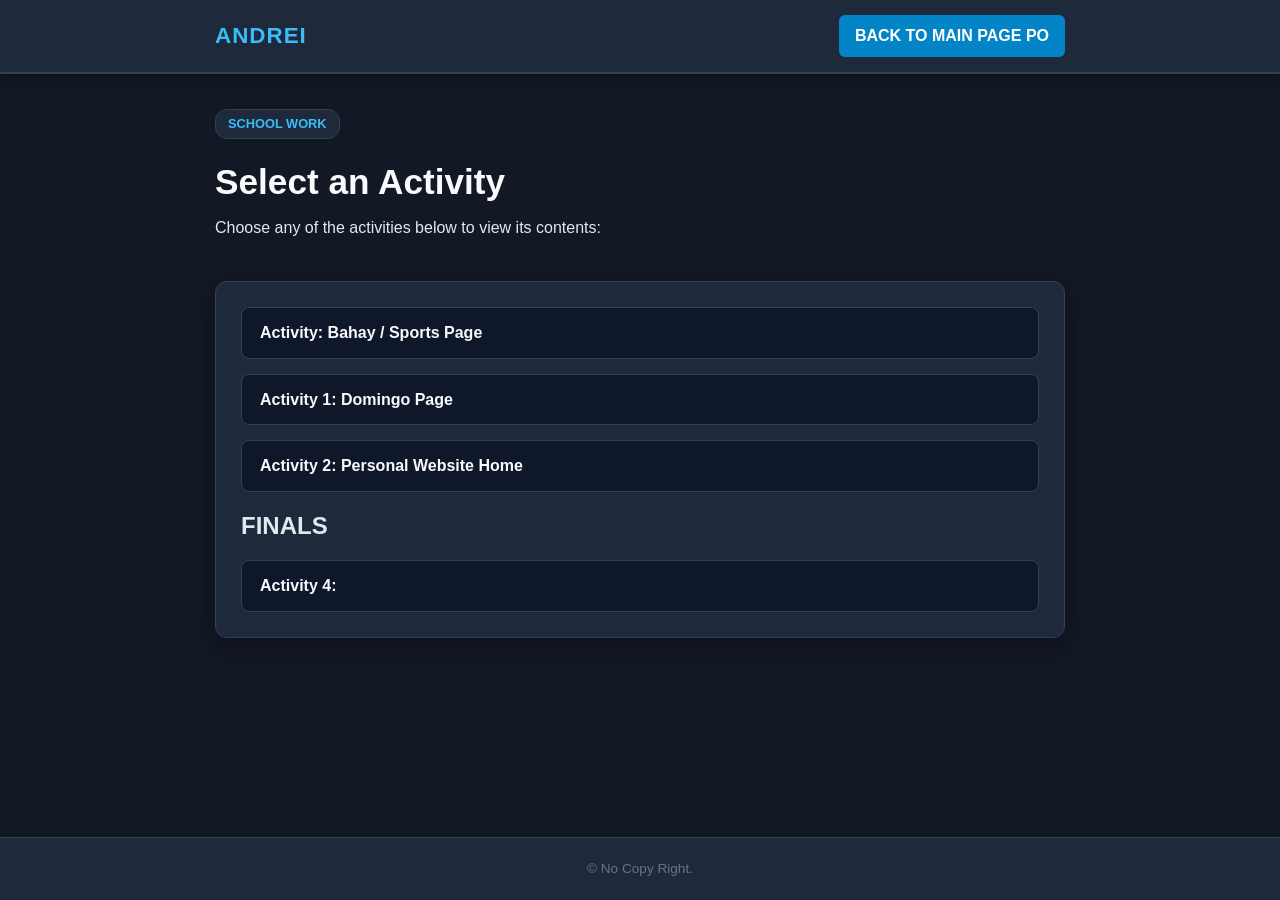
==== PORTFOLIO/DOMINGO BSIT31A/Activities.html @ 3ad213d9 "Modify Activities.html for activity links Updated the activities section and corrected the link for " ====
<!DOCTYPE html>
<html lang="en">
<head>
  <meta charset="UTF-8">
  <meta name="viewport" content="width=device-width, initial-scale=1.0">
  <title>School Activities | Andrei</title>
  <link rel="stylesheet" href="style.css">
</head>
<body>

  <header class="header">
    <div class="container nav-container">
      <a href="INDEX.html" class="logo">ANDREI</a>
      <nav class="nav-links">
        <a href="INDEX.html" class="nav-btn">BACK TO MAIN PAGE PO</a>
      </nav>
    </div>
  </header>

  <main class="container">
    <section class="hero">
      <span class="badge">SCHOOL WORK</span>
      <h1>Select an Activity</h1>
      <p>Choose any of the activities below to view its contents:</p>
    </section>

   
    <section class="section link-section">
      <div style="display: flex; flex-direction: column; gap: 15px;">
        <a href="Bahay.html" class="btn">Activity: Bahay / Sports Page </a>
        <a href="Domingo.html" class="btn">Activity 1: Domingo Page</a>
        <a href="Home.html" class="btn">Activity 2: Personal Website Home </a>

        <h1> FINALS </h1>
        <a href="indexx.html" class="btn">Activity 4:</a>
        
      </div>
    </section>
  </main>

  <footer class="footer">
    <div class="container">
      <p>&copy; No Copy Right.</p>
    </div>
  </footer>

</body>
</html>
---- PORTFOLIO/DOMINGO BSIT31A/style.css ----
* {
  box-sizing: border-box;
  margin: 0;
  padding: 0;
}

body {
  font-family: 'Segoe UI', Tahoma, Geneva, Verdana, sans-serif;
  background-color: #121824; 
  color: #e2e8f0;            
  line-height: 1.6;
  display: flex;
  flex-direction: column;
  min-height: 100vh;
}

.container {
  max-width: 850px;
  width: 90%;
  margin: 0 auto;
}


.header {
  background-color: #1e293b;
  border-bottom: 2px solid #334155;
  padding: 15px 0;
  position: sticky;
  top: 0;
  z-index: 10;
  box-shadow: 0 4px 12px rgba(0, 0, 0, 0.3);
}

.nav-container {
  display: flex;
  justify-content: space-between;
  align-items: center;
}

.logo {
  font-size: 1.4rem;
  font-weight: 800;
  color: #38bdf8; 
  text-decoration: none;
  letter-spacing: 1px;
}

.nav-links {
  display: flex;
  gap: 15px;
}

.nav-btn {
  background-color: #0284c7;
  color: #ffffff;
  padding: 8px 16px;
  border-radius: 6px;
  font-weight: 600;
  text-decoration: none;
  transition: background-color 0.2s ease, transform 0.2s ease;
}

.nav-btn:hover {
  background-color: #0369a1;
  transform: translateY(-2px);
}


main {
  flex: 1;
  padding-bottom: 40px;
}

.hero {
  padding: 35px 0 20px;
}

.badge {
  display: inline-block;
  background-color: #1e293b;
  color: #38bdf8;
  border: 1px solid #334155;
  font-size: 0.8rem;
  font-weight: 700;
  padding: 4px 12px;
  border-radius: 12px;
  margin-bottom: 15px;
}


.profile-image-container {
  margin-bottom: 20px;
}

.toggle-checkbox {
  display: none; 
}

.img-wrapper {
  display: inline-block;
  cursor: pointer;
}

.profile-img {
  max-height: 240px;
  width: auto;
  border-radius: 12px;
  border: 1px solid #334155;
  box-shadow: 0 8px 20px rgba(0, 0, 0, 0.4);
  transition: transform 0.2s ease;
}

.profile-img:hover {
  transform: scale(1.02);
}

/* Display main-img by default, hide alt-img */
.main-img {
  display: block;
}

.alt-img {
  display: none;
}

/* Swap images when checkbox is clicked */
.toggle-checkbox:checked + .img-wrapper .main-img {
  display: none;
}

.toggle-checkbox:checked + .img-wrapper .alt-img {
  display: block;
}


.hero h1 {
  font-size: 2.2rem;
  color: #f8fafc;
  margin-bottom: 5px;
}

.subtitle h2 {
  font-size: 1.1rem;
  color: #38bdf8;
  font-weight: 600;
}


.section {
  margin-top: 20px;
}

.link-section {
  background-color: #1e293b;
  border-radius: 12px;
  padding: 25px;
  border: 1px solid #334155;
  box-shadow: 0 8px 20px rgba(0, 0, 0, 0.3);
}

.link-section h2 {
  font-size: 1.3rem;
  color: #f8fafc;
  margin-bottom: 5px;
}

.link-section p {
  color: #94a3b8;
  margin-bottom: 20px;
}


.btn {
  display: inline-block;
  background-color: #0f172a;
  color: #f8fafc;
  border: 1px solid #334155;
  padding: 12px 18px;
  border-radius: 8px;
  text-decoration: none;
  font-weight: 600;
  transition: all 0.2s ease;
}

.btn:hover {
  background-color: #0284c7;
  color: #ffffff;
  border-color: #0284c7;
  padding-left: 24px; 
}


.footer {
  background-color: #1e293b;
  border-top: 1px solid #334155;
  padding: 20px 0;
  text-align: center;
  font-size: 0.85rem;
  color: #64748b;
}
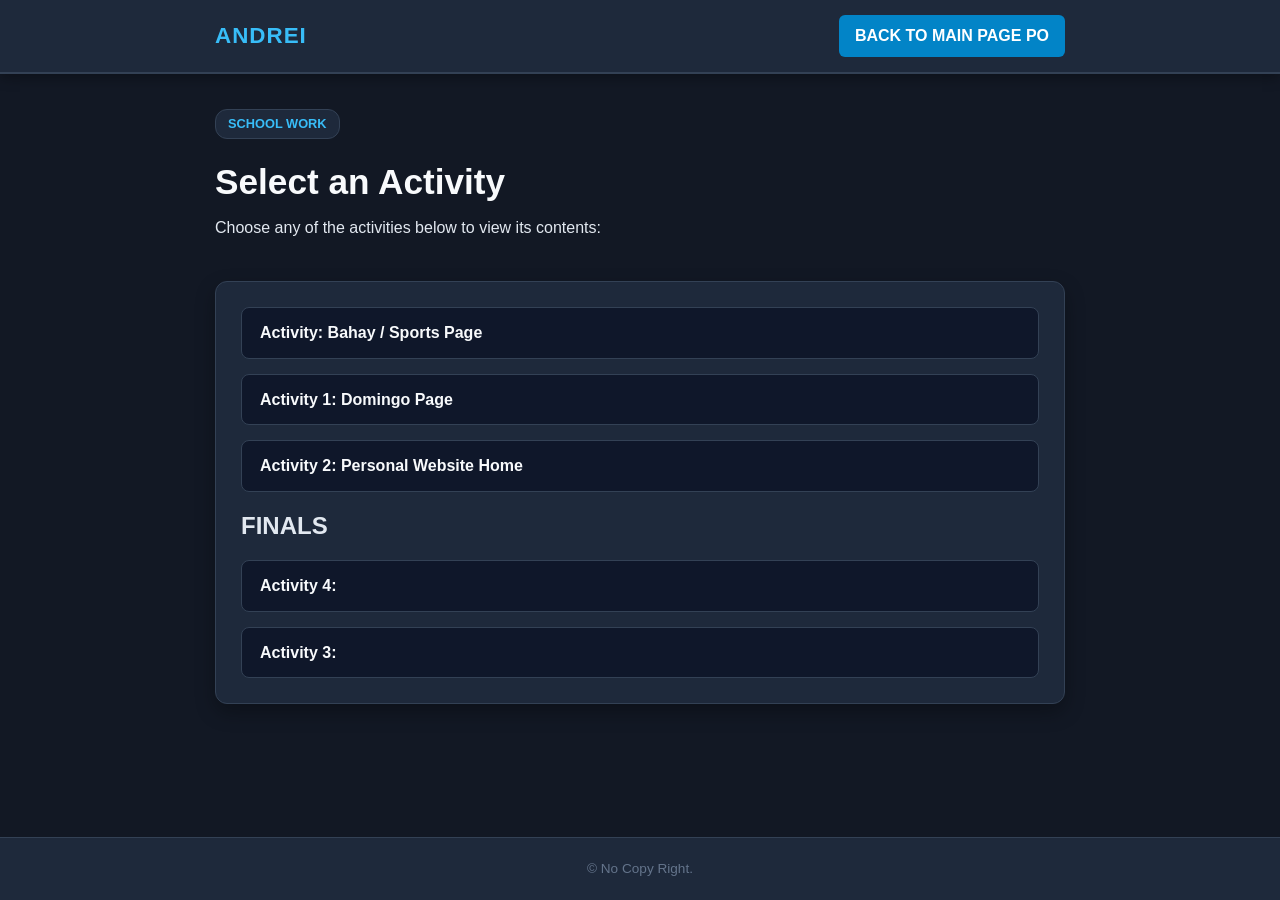
==== commit 7b89c965: "Update Activities.html with new activity link Added a link for Activity 3 and fixed formatting." ====
--- a/PORTFOLIO/DOMINGO BSIT31A/Activities.html
+++ b/PORTFOLIO/DOMINGO BSIT31A/Activities.html
@@ -33,6 +33,7 @@
 
         <h1> FINALS </h1>
         <a href="indexx.html" class="btn">Activity 4:</a>
+        <a href="student.html" class="btn">Activity 3:</a>
         
       </div>
     </section>
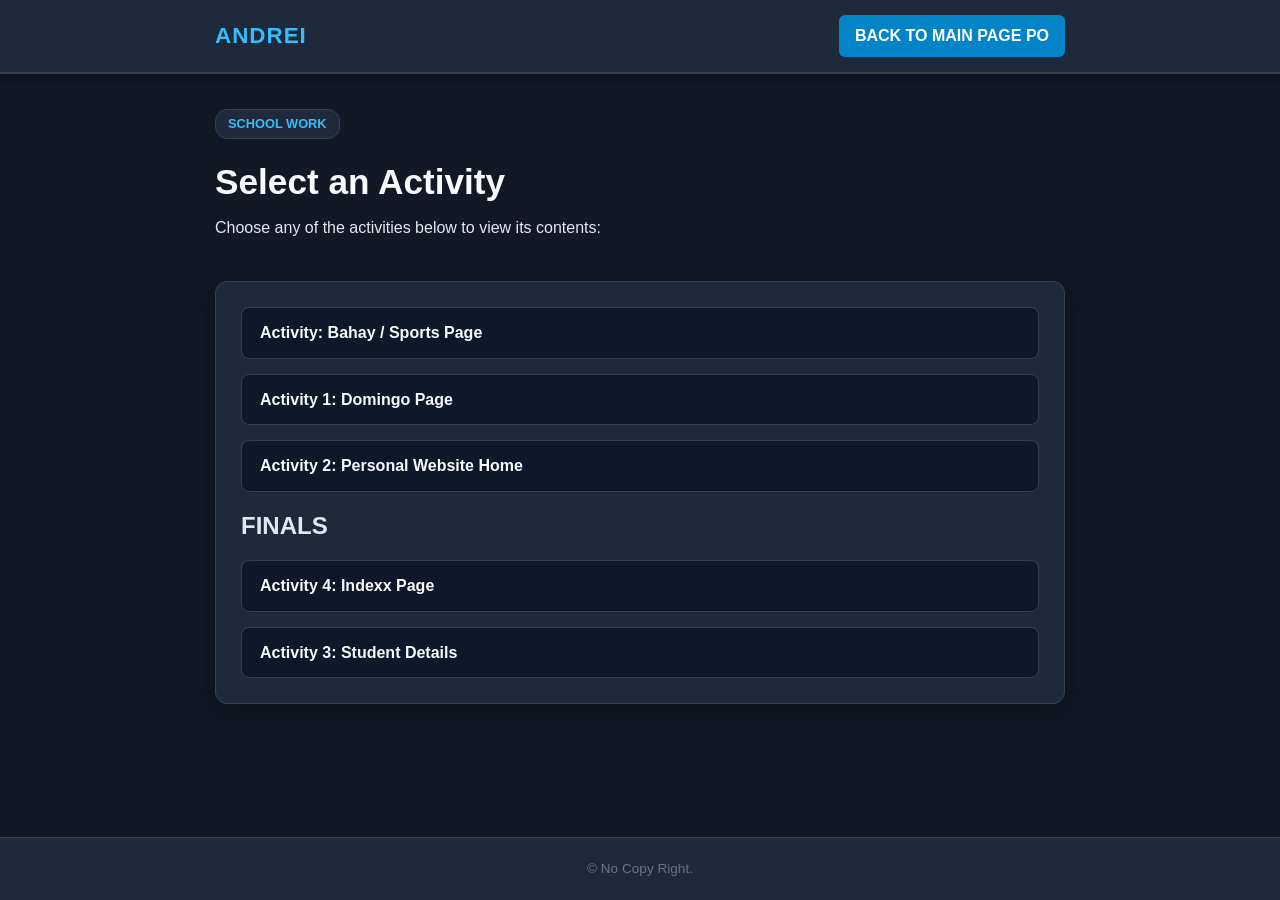
==== commit 622d63b2: "Fix links for activities in Activities.html Updated links for Activity 3 and Activity 4." ====
--- a/PORTFOLIO/DOMINGO BSIT31A/Activities.html
+++ b/PORTFOLIO/DOMINGO BSIT31A/Activities.html
@@ -32,8 +32,8 @@
         <a href="Home.html" class="btn">Activity 2: Personal Website Home </a>
 
         <h1> FINALS </h1>
-        <a href="indexx.html" class="btn">Activity 4:</a>
-        <a href="student.html" class="btn">Activity 3:</a>
+        <a href="indexx.html" class="btn">Activity 4: Indexx Page</a>
+<a href="Student.html" class="btn">Activity 3: Student Details</a>
         
       </div>
     </section>
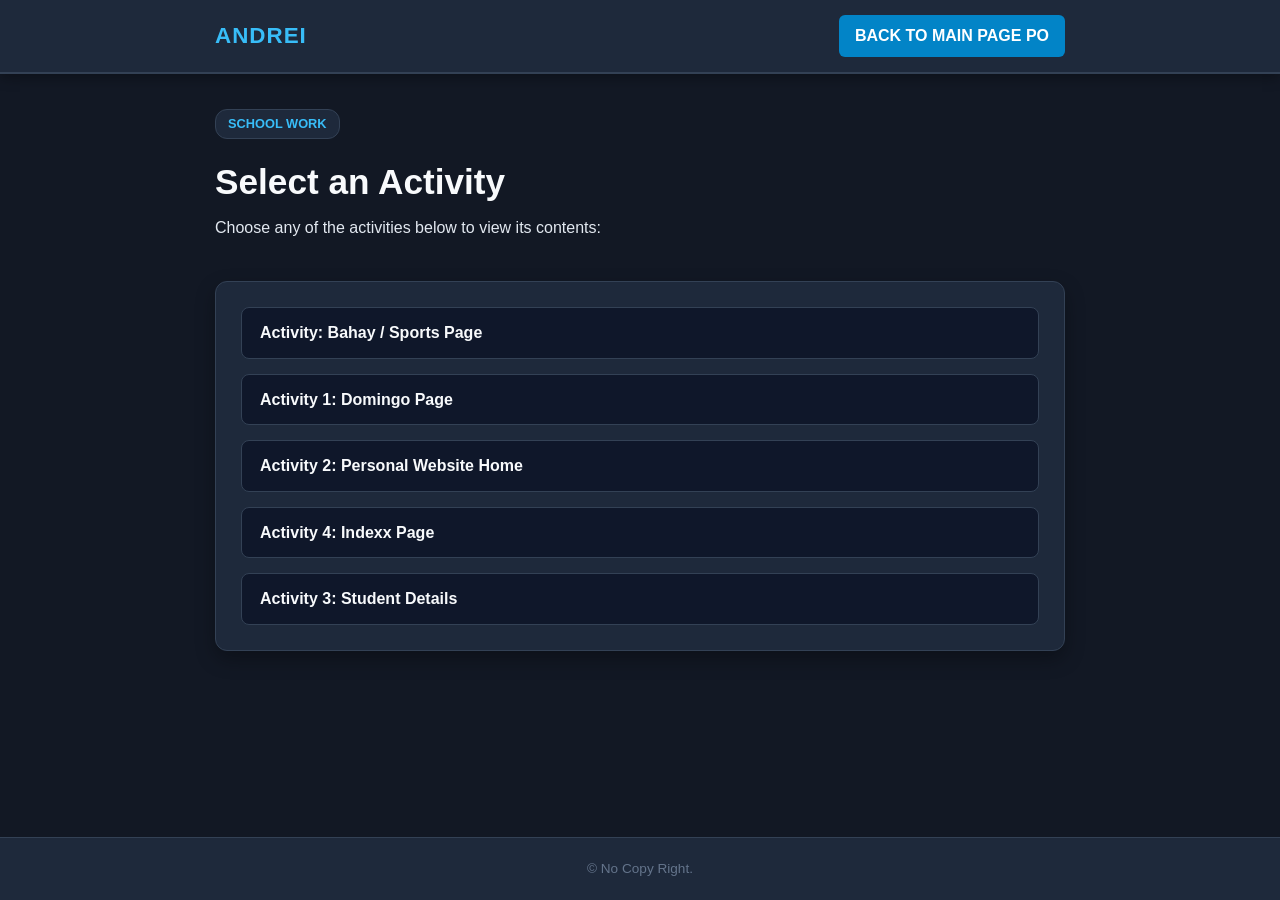
==== commit ade9f7f0: "Activities.html" ====
--- a/PORTFOLIO/DOMINGO BSIT31A/Activities.html
+++ b/PORTFOLIO/DOMINGO BSIT31A/Activities.html
@@ -30,10 +30,8 @@
         <a href="Bahay.html" class="btn">Activity: Bahay / Sports Page </a>
         <a href="Domingo.html" class="btn">Activity 1: Domingo Page</a>
         <a href="Home.html" class="btn">Activity 2: Personal Website Home </a>
-
-        <h1> FINALS </h1>
         <a href="indexx.html" class="btn">Activity 4: Indexx Page</a>
-<a href="Student.html" class="btn">Activity 3: Student Details</a>
+        <a href="Student.html" class="btn">Activity 3: Student Details</a>
         
       </div>
     </section>
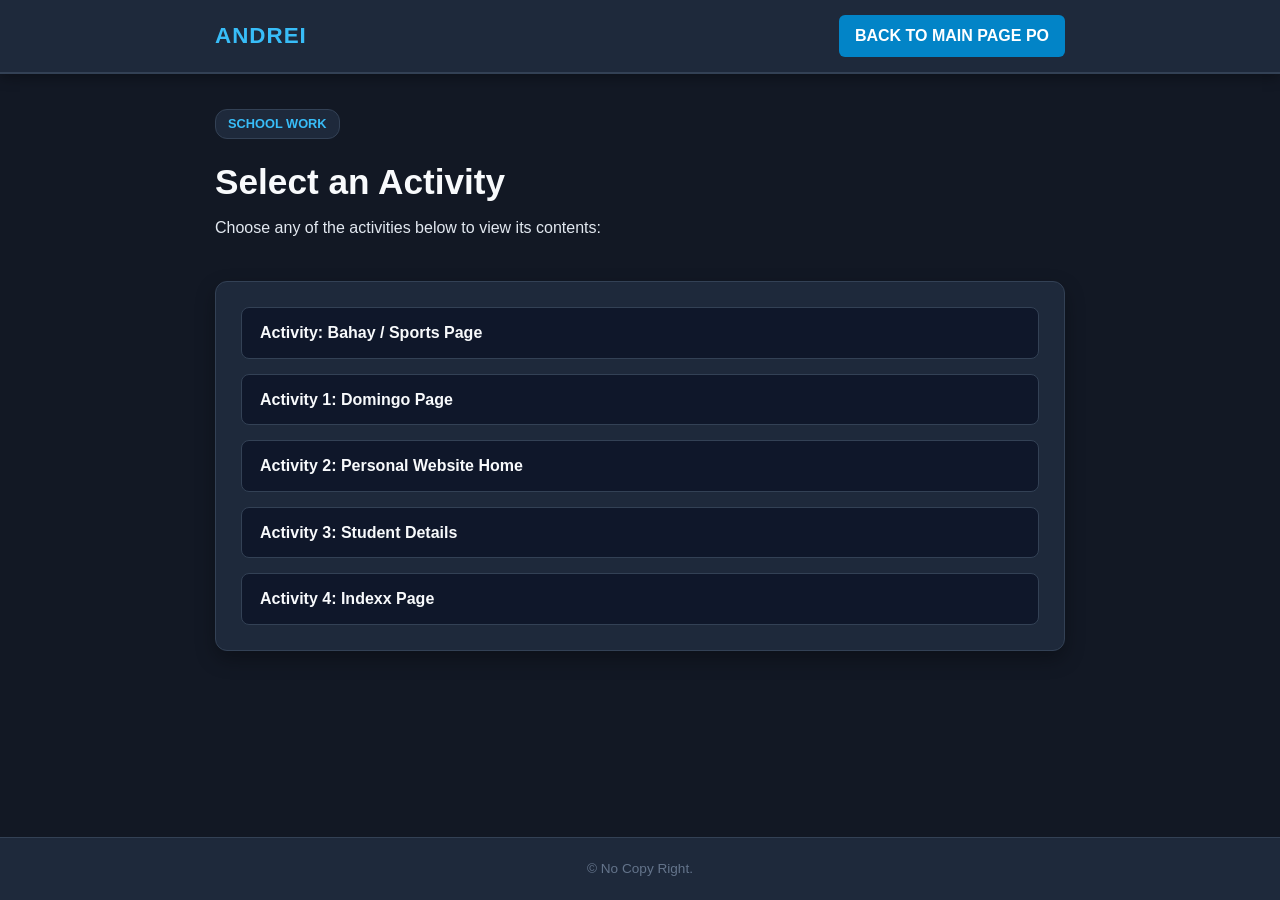
==== commit 9509f546: "Fix HTML formatting in Activities.html" ====
--- a/PORTFOLIO/DOMINGO BSIT31A/Activities.html
+++ b/PORTFOLIO/DOMINGO BSIT31A/Activities.html
@@ -30,8 +30,8 @@
         <a href="Bahay.html" class="btn">Activity: Bahay / Sports Page </a>
         <a href="Domingo.html" class="btn">Activity 1: Domingo Page</a>
         <a href="Home.html" class="btn">Activity 2: Personal Website Home </a>
+        <a href="Student.html" class="btn">Activity 3: Student Details</a>
         <a href="indexx.html" class="btn">Activity 4: Indexx Page</a>
-        <a href="Student.html" class="btn">Activity 3: Student Details</a>
         
       </div>
     </section>
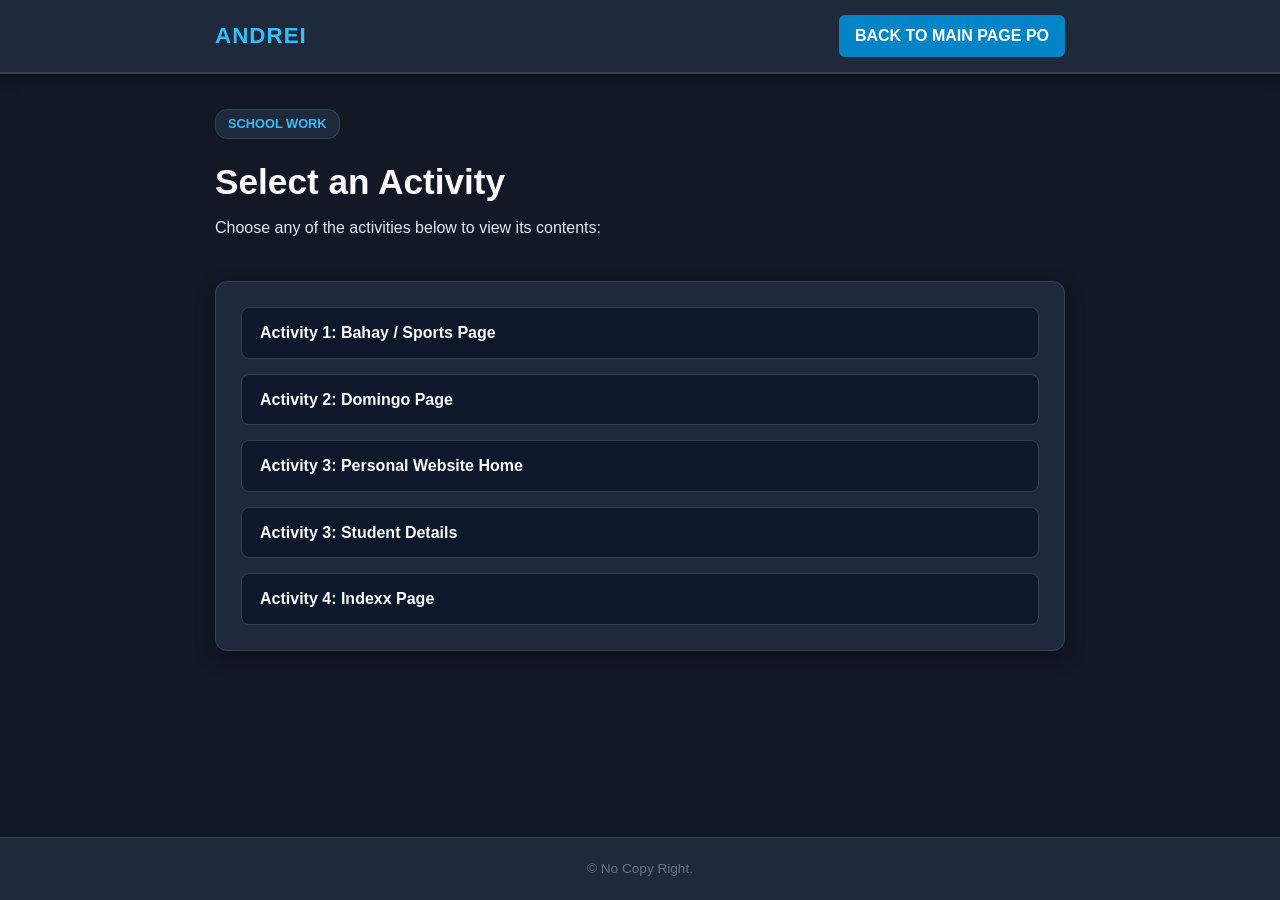
==== commit 0443626f: "Fix activity links and numbering in Activities.html Updated activity links and corrected numbering." ====
--- a/PORTFOLIO/DOMINGO BSIT31A/Activities.html
+++ b/PORTFOLIO/DOMINGO BSIT31A/Activities.html
@@ -12,7 +12,7 @@
     <div class="container nav-container">
       <a href="INDEX.html" class="logo">ANDREI</a>
       <nav class="nav-links">
-        <a href="INDEX.html" class="nav-btn">BACK TO MAIN PAGE PO</a>
+        <a href="index.html" class="nav-btn">BACK TO MAIN PAGE PO</a>
       </nav>
     </div>
   </header>
@@ -27,9 +27,9 @@
    
     <section class="section link-section">
       <div style="display: flex; flex-direction: column; gap: 15px;">
-        <a href="Bahay.html" class="btn">Activity: Bahay / Sports Page </a>
-        <a href="Domingo.html" class="btn">Activity 1: Domingo Page</a>
-        <a href="Home.html" class="btn">Activity 2: Personal Website Home </a>
+        <a href="Bahay.html" class="btn">Activity 1: Bahay / Sports Page </a>
+        <a href="Domingo.html" class="btn">Activity 2: Domingo Page</a>
+        <a href="Home.html" class="btn">Activity 3: Personal Website Home </a>
         <a href="Student.html" class="btn">Activity 3: Student Details</a>
         <a href="indexx.html" class="btn">Activity 4: Indexx Page</a>
         
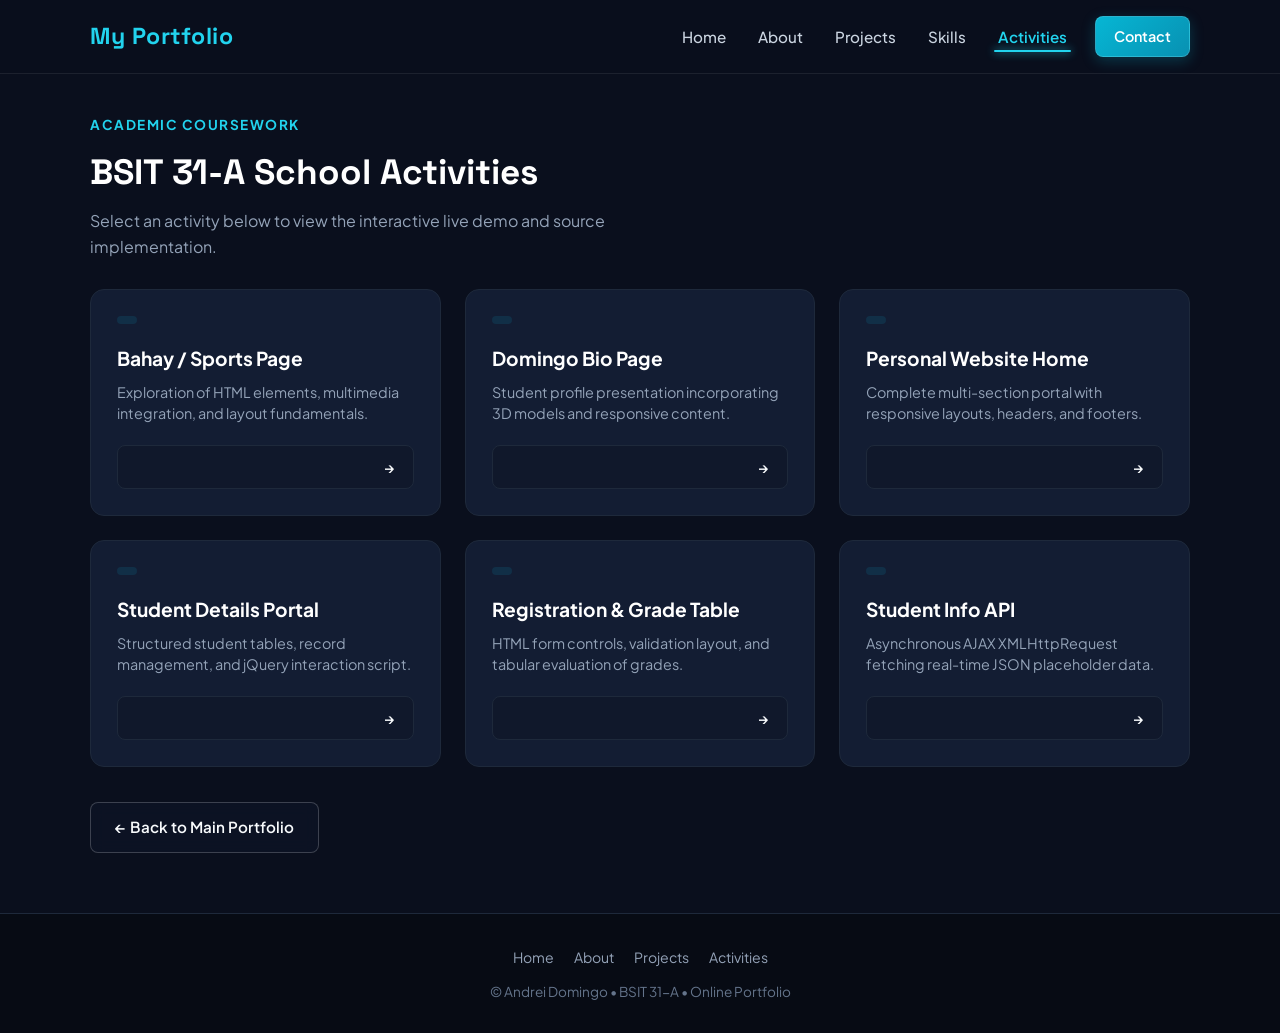
==== commit 536a8095: "Add Home, About, and Projects buttons with modern styling" ====
--- a/PORTFOLIO/DOMINGO BSIT31A/Activities.html
+++ b/PORTFOLIO/DOMINGO BSIT31A/Activities.html
@@ -1,47 +1,131 @@
-<!DOCTYPE html>
-<html lang="en">
-<head>
-  <meta charset="UTF-8">
-  <meta name="viewport" content="width=device-width, initial-scale=1.0">
-  <title>School Activities | Andrei</title>
-  <link rel="stylesheet" href="style.css">
-</head>
-<body>
-
-  <header class="header">
-    <div class="container nav-container">
-      <a href="INDEX.html" class="logo">ANDREI</a>
-      <nav class="nav-links">
-        <a href="index.html" class="nav-btn">BACK TO MAIN PAGE PO</a>
-      </nav>
-    </div>
-  </header>
-
-  <main class="container">
-    <section class="hero">
-      <span class="badge">SCHOOL WORK</span>
-      <h1>Select an Activity</h1>
-      <p>Choose any of the activities below to view its contents:</p>
-    </section>
-
-   
-    <section class="section link-section">
-      <div style="display: flex; flex-direction: column; gap: 15px;">
-        <a href="Bahay.html" class="btn">Activity 1: Bahay / Sports Page </a>
-        <a href="Domingo.html" class="btn">Activity 2: Domingo Page</a>
-        <a href="Home.html" class="btn">Activity 3: Personal Website Home </a>
-        <a href="Student.html" class="btn">Activity 3: Student Details</a>
-        <a href="indexx.html" class="btn">Activity 4: Indexx Page</a>
-        
-      </div>
-    </section>
-  </main>
-
-  <footer class="footer">
-    <div class="container">
-      <p>&copy; No Copy Right.</p>
-    </div>
-  </footer>
-
-</body>
-</html>
+<!DOCTYPE html>
+<html lang="en">
+
+<head>
+  <meta charset="UTF-8">
+  <meta name="viewport" content="width=device-width, initial-scale=1.0">
+  <title>School Activities | Andrei Domingo</title>
+  <link rel="stylesheet" href="style.css">
+</head>
+
+<body>
+
+  <!-- Top Navigation Header -->
+  <header class="header">
+    <div class="container nav-container">
+      <a href="index.html#home" class="logo">My Portfolio</a>
+      <nav>
+        <ul class="nav-links">
+          <li><a href="index.html#home" class="nav-link">Home</a></li>
+          <li><a href="index.html#about" class="nav-link">About</a></li>
+          <li><a href="index.html#projects" class="nav-link">Projects</a></li>
+          <li><a href="index.html#skills" class="nav-link">Skills</a></li>
+          <li><a href="Activities.html" class="nav-link active">Activities</a></li>
+          <li><a href="index.html#contact" class="nav-btn">Contact</a></li>
+        </ul>
+      </nav>
+    </div>
+  </header>
+
+  <main class="container" style="padding-top: 40px; padding-bottom: 60px;">
+    <section class="section-header" style="text-align: left; margin-bottom: 30px;">
+      <span class="section-tag">Academic Coursework</span>
+      <h1 class="section-title">BSIT 31-A School Activities</h1>
+      <p class="section-subtitle" style="margin-left: 0;">Select an activity below to view the interactive live demo and
+        source implementation.</p>
+    </section>
+
+    <div class="projects-grid">
+      <div class="project-card">
+        <div>
+          <span class="project-badge"></span>
+          <h3 class="project-title">Bahay / Sports Page</h3>
+          <p class="project-desc">Exploration of HTML elements, multimedia integration, and layout fundamentals.</p>
+        </div>
+        <a href="Bahay.html" class="project-btn">
+          <span></span>
+          <span>&rarr;</span>
+        </a>
+      </div>
+
+      <div class="project-card">
+        <div>
+          <span class="project-badge"></span>
+          <h3 class="project-title">Domingo Bio Page</h3>
+          <p class="project-desc">Student profile presentation incorporating 3D models and responsive content.</p>
+        </div>
+        <a href="Domingo.html" class="project-btn">
+          <span></span>
+          <span>&rarr;</span>
+        </a>
+      </div>
+
+      <div class="project-card">
+        <div>
+          <span class="project-badge"></span>
+          <h3 class="project-title">Personal Website Home</h3>
+          <p class="project-desc">Complete multi-section portal with responsive layouts, headers, and footers.</p>
+        </div>
+        <a href="Home.html" class="project-btn">
+          <span></span>
+          <span>&rarr;</span>
+        </a>
+      </div>
+
+      <div class="project-card">
+        <div>
+          <span class="project-badge"></span>
+          <h3 class="project-title">Student Details Portal</h3>
+          <p class="project-desc">Structured student tables, record management, and jQuery interaction script.</p>
+        </div>
+        <a href="Student.html" class="project-btn">
+          <span></span>
+          <span>&rarr;</span>
+        </a>
+      </div>
+
+      <div class="project-card">
+        <div>
+          <span class="project-badge"></span>
+          <h3 class="project-title">Registration & Grade Table</h3>
+          <p class="project-desc">HTML form controls, validation layout, and tabular evaluation of grades.</p>
+        </div>
+        <a href="Form.html" class="project-btn">
+          <span></span>
+          <span>&rarr;</span>
+        </a>
+      </div>
+
+      <div class="project-card">
+        <div>
+          <span class="project-badge"></span>
+          <h3 class="project-title">Student Info API</h3>
+          <p class="project-desc">Asynchronous AJAX XMLHttpRequest fetching real-time JSON placeholder data.</p>
+        </div>
+        <a href="indexx.html" class="project-btn">
+          <span></span>
+          <span>&rarr;</span>
+        </a>
+      </div>
+    </div>
+
+    <div style="margin-top: 35px;">
+      <a href="index.html" class="btn-secondary">&larr; Back to Main Portfolio</a>
+    </div>
+  </main>
+
+  <footer class="footer">
+    <div class="container footer-content">
+      <ul class="footer-links">
+        <li><a href="index.html#home">Home</a></li>
+        <li><a href="index.html#about">About</a></li>
+        <li><a href="index.html#projects">Projects</a></li>
+        <li><a href="Activities.html">Activities</a></li>
+      </ul>
+      <p>&copy; Andrei Domingo &bull; BSIT 31-A &bull; Online Portfolio</p>
+    </div>
+  </footer>
+
+</body>
+
+</html>
--- a/PORTFOLIO/DOMINGO BSIT31A/style.css
+++ b/PORTFOLIO/DOMINGO BSIT31A/style.css
@@ -1,200 +1,729 @@
-* {
-  box-sizing: border-box;
-  margin: 0;
-  padding: 0;
-}
-
-body {
-  font-family: 'Segoe UI', Tahoma, Geneva, Verdana, sans-serif;
-  background-color: #121824; 
-  color: #e2e8f0;            
-  line-height: 1.6;
-  display: flex;
-  flex-direction: column;
-  min-height: 100vh;
-}
-
-.container {
-  max-width: 850px;
-  width: 90%;
-  margin: 0 auto;
-}
-
-
-.header {
-  background-color: #1e293b;
-  border-bottom: 2px solid #334155;
-  padding: 15px 0;
-  position: sticky;
-  top: 0;
-  z-index: 10;
-  box-shadow: 0 4px 12px rgba(0, 0, 0, 0.3);
-}
-
-.nav-container {
-  display: flex;
-  justify-content: space-between;
-  align-items: center;
-}
-
-.logo {
-  font-size: 1.4rem;
-  font-weight: 800;
-  color: #38bdf8; 
-  text-decoration: none;
-  letter-spacing: 1px;
-}
-
-.nav-links {
-  display: flex;
-  gap: 15px;
-}
-
-.nav-btn {
-  background-color: #0284c7;
-  color: #ffffff;
-  padding: 8px 16px;
-  border-radius: 6px;
-  font-weight: 600;
-  text-decoration: none;
-  transition: background-color 0.2s ease, transform 0.2s ease;
-}
-
-.nav-btn:hover {
-  background-color: #0369a1;
-  transform: translateY(-2px);
-}
-
-
-main {
-  flex: 1;
-  padding-bottom: 40px;
-}
-
-.hero {
-  padding: 35px 0 20px;
-}
-
-.badge {
-  display: inline-block;
-  background-color: #1e293b;
-  color: #38bdf8;
-  border: 1px solid #334155;
-  font-size: 0.8rem;
-  font-weight: 700;
-  padding: 4px 12px;
-  border-radius: 12px;
-  margin-bottom: 15px;
-}
-
-
-.profile-image-container {
-  margin-bottom: 20px;
-}
-
-.toggle-checkbox {
-  display: none; 
-}
-
-.img-wrapper {
-  display: inline-block;
-  cursor: pointer;
-}
-
-.profile-img {
-  max-height: 240px;
-  width: auto;
-  border-radius: 12px;
-  border: 1px solid #334155;
-  box-shadow: 0 8px 20px rgba(0, 0, 0, 0.4);
-  transition: transform 0.2s ease;
-}
-
-.profile-img:hover {
-  transform: scale(1.02);
-}
-
-/* Display main-img by default, hide alt-img */
-.main-img {
-  display: block;
-}
-
-.alt-img {
-  display: none;
-}
-
-/* Swap images when checkbox is clicked */
-.toggle-checkbox:checked + .img-wrapper .main-img {
-  display: none;
-}
-
-.toggle-checkbox:checked + .img-wrapper .alt-img {
-  display: block;
-}
-
-
-.hero h1 {
-  font-size: 2.2rem;
-  color: #f8fafc;
-  margin-bottom: 5px;
-}
-
-.subtitle h2 {
-  font-size: 1.1rem;
-  color: #38bdf8;
-  font-weight: 600;
-}
-
-
-.section {
-  margin-top: 20px;
-}
-
-.link-section {
-  background-color: #1e293b;
-  border-radius: 12px;
-  padding: 25px;
-  border: 1px solid #334155;
-  box-shadow: 0 8px 20px rgba(0, 0, 0, 0.3);
-}
-
-.link-section h2 {
-  font-size: 1.3rem;
-  color: #f8fafc;
-  margin-bottom: 5px;
-}
-
-.link-section p {
-  color: #94a3b8;
-  margin-bottom: 20px;
-}
-
-
-.btn {
-  display: inline-block;
-  background-color: #0f172a;
-  color: #f8fafc;
-  border: 1px solid #334155;
-  padding: 12px 18px;
-  border-radius: 8px;
-  text-decoration: none;
-  font-weight: 600;
-  transition: all 0.2s ease;
-}
-
-.btn:hover {
-  background-color: #0284c7;
-  color: #ffffff;
-  border-color: #0284c7;
-  padding-left: 24px; 
-}
-
-
-.footer {
-  background-color: #1e293b;
-  border-top: 1px solid #334155;
-  padding: 20px 0;
-  text-align: center;
-  font-size: 0.85rem;
-  color: #64748b;
+@import url('https://fonts.googleapis.com/css2?family=Plus+Jakarta+Sans:wght@300;400;500;600;700;800&family=Space+Grotesk:wght@500;700&display=swap');
+
+:root {
+  --bg-main: #0a0f1d;
+  --bg-card: #131d33;
+  --bg-card-hover: #1a2744;
+  --header-bg: rgba(10, 15, 29, 0.85);
+  --border-color: #1e293b;
+  --border-glow: rgba(34, 211, 238, 0.3);
+  --primary: #06b6d4;
+  --primary-light: #22d3ee;
+  --primary-dark: #0891b2;
+  --primary-glow: rgba(34, 211, 238, 0.4);
+  --text-main: #f8fafc;
+  --text-muted: #94a3b8;
+  --text-sub: #cbd5e1;
+  --accent: #38bdf8;
+  --hero-gradient: linear-gradient(135deg, #071727 0%, #0f354f 45%, #155e75 100%);
+  --radius-sm: 8px;
+  --radius-md: 14px;
+  --radius-lg: 20px;
+  --radius-full: 9999px;
+  --transition: all 0.25s cubic-bezier(0.4, 0, 0.2, 1);
+}
+
+* {
+  box-sizing: border-box;
+  margin: 0;
+  padding: 0;
+}
+
+html {
+  scroll-behavior: smooth;
+}
+
+body {
+  font-family: 'Plus Jakarta Sans', sans-serif;
+  background-color: var(--bg-main);
+  color: var(--text-main);
+  line-height: 1.6;
+  min-height: 100vh;
+  display: flex;
+  flex-direction: column;
+  overflow-x: hidden;
+}
+
+/* Container */
+.container {
+  max-width: 1100px;
+  width: 92%;
+  margin: 0 auto;
+}
+
+/* Header & Navigation Bar */
+.header {
+  background: var(--header-bg);
+  backdrop-filter: blur(14px);
+  -webkit-backdrop-filter: blur(14px);
+  border-bottom: 1px solid rgba(255, 255, 255, 0.08);
+  position: sticky;
+  top: 0;
+  z-index: 100;
+  padding: 16px 0;
+  transition: var(--transition);
+}
+
+.nav-container {
+  display: flex;
+  justify-content: space-between;
+  align-items: center;
+}
+
+.logo {
+  font-family: 'Space Grotesk', sans-serif;
+  font-size: 1.45rem;
+  font-weight: 700;
+  color: var(--primary-light);
+  text-decoration: none;
+  letter-spacing: 0.5px;
+  display: flex;
+  align-items: center;
+  gap: 8px;
+  transition: var(--transition);
+}
+
+.logo:hover {
+  color: #ffffff;
+  text-shadow: 0 0 16px var(--primary-glow);
+}
+
+/* Navigation Links / Buttons */
+.nav-links {
+  display: flex;
+  align-items: center;
+  gap: 24px;
+  list-style: none;
+}
+
+.nav-link {
+  color: var(--text-sub);
+  text-decoration: none;
+  font-size: 0.95rem;
+  font-weight: 500;
+  padding: 6px 4px;
+  position: relative;
+  transition: var(--transition);
+}
+
+.nav-link:hover {
+  color: var(--primary-light);
+}
+
+.nav-link.active {
+  color: var(--primary-light);
+  font-weight: 600;
+}
+
+.nav-link.active::after,
+.nav-link:hover::after {
+  content: '';
+  position: absolute;
+  bottom: 0;
+  left: 0;
+  width: 100%;
+  height: 2px;
+  background: var(--primary-light);
+  border-radius: 2px;
+  box-shadow: 0 0 8px var(--primary-light);
+}
+
+.nav-btn {
+  background: linear-gradient(135deg, var(--primary), var(--primary-dark));
+  color: #ffffff;
+  padding: 8px 18px;
+  border-radius: var(--radius-sm);
+  font-weight: 600;
+  font-size: 0.9rem;
+  text-decoration: none;
+  border: 1px solid rgba(255, 255, 255, 0.15);
+  transition: var(--transition);
+  display: inline-flex;
+  align-items: center;
+  gap: 6px;
+  box-shadow: 0 4px 14px rgba(6, 182, 212, 0.25);
+}
+
+.nav-btn:hover {
+  background: linear-gradient(135deg, var(--primary-light), var(--primary));
+  transform: translateY(-2px);
+  box-shadow: 0 6px 20px rgba(6, 182, 212, 0.45);
+}
+
+/* Hero Section */
+.hero-wrapper {
+  position: relative;
+  background: var(--hero-gradient);
+  padding: 70px 0 90px;
+  overflow: hidden;
+}
+
+/* Ambient Floating Bubbles / Bokeh */
+.hero-particles {
+  position: absolute;
+  inset: 0;
+  pointer-events: none;
+  overflow: hidden;
+  z-index: 1;
+}
+
+.particle {
+  position: absolute;
+  border-radius: 50%;
+  background: radial-gradient(circle, rgba(255, 255, 255, 0.22) 0%, rgba(34, 211, 238, 0.08) 70%, transparent 100%);
+  animation: floatParticle 8s infinite ease-in-out alternate;
+}
+
+.p1 { width: 140px; height: 140px; top: 10%; left: 15%; animation-duration: 9s; }
+.p2 { width: 90px; height: 90px; top: 55%; left: 35%; animation-duration: 7s; }
+.p3 { width: 160px; height: 160px; top: 30%; right: 40%; animation-duration: 11s; }
+.p4 { width: 70px; height: 70px; bottom: 25%; left: 10%; animation-duration: 6s; }
+.p5 { width: 110px; height: 110px; bottom: 20%; right: 25%; animation-duration: 10s; }
+
+@keyframes floatParticle {
+  0% { transform: translateY(0px) scale(1); opacity: 0.35; }
+  50% { transform: translateY(-20px) scale(1.08); opacity: 0.6; }
+  100% { transform: translateY(-40px) scale(0.95); opacity: 0.4; }
+}
+
+.hero-content {
+  position: relative;
+  z-index: 2;
+  display: flex;
+  align-items: center;
+  justify-content: space-between;
+  gap: 40px;
+}
+
+.hero-text {
+  flex: 1;
+  max-width: 580px;
+}
+
+.badge {
+  display: inline-flex;
+  align-items: center;
+  gap: 6px;
+  background: rgba(15, 23, 42, 0.6);
+  border: 1px solid rgba(34, 211, 238, 0.3);
+  color: var(--primary-light);
+  font-size: 0.8rem;
+  font-weight: 700;
+  padding: 5px 14px;
+  border-radius: var(--radius-full);
+  margin-bottom: 20px;
+  text-transform: uppercase;
+  letter-spacing: 1px;
+}
+
+.hero-title {
+  font-family: 'Space Grotesk', sans-serif;
+  font-size: 3.2rem;
+  font-weight: 800;
+  color: #ffffff;
+  line-height: 1.15;
+  margin-bottom: 12px;
+}
+
+.hero-desc {
+  font-size: 1.15rem;
+  color: var(--text-sub);
+  margin-bottom: 10px;
+  font-weight: 400;
+}
+
+.hero-typing {
+  font-size: 1.15rem;
+  color: var(--primary-light);
+  font-weight: 600;
+  margin-bottom: 28px;
+  display: flex;
+  align-items: center;
+}
+
+.typing-cursor {
+  display: inline-block;
+  margin-left: 4px;
+  animation: blink 1s infinite;
+  color: var(--primary-light);
+  font-weight: 300;
+}
+
+@keyframes blink {
+  0%, 100% { opacity: 1; }
+  50% { opacity: 0; }
+}
+
+/* Button Group */
+.btn-group {
+  display: flex;
+  flex-wrap: wrap;
+  gap: 14px;
+  align-items: center;
+}
+
+.btn-primary {
+  background: #00adb5;
+  color: #ffffff;
+  font-weight: 700;
+  font-size: 0.95rem;
+  padding: 13px 26px;
+  border-radius: var(--radius-sm);
+  text-decoration: none;
+  display: inline-flex;
+  align-items: center;
+  gap: 8px;
+  border: none;
+  cursor: pointer;
+  box-shadow: 0 4px 18px rgba(0, 173, 181, 0.4);
+  transition: var(--transition);
+}
+
+.btn-primary:hover {
+  background: #06b6d4;
+  transform: translateY(-2px);
+  box-shadow: 0 8px 25px rgba(6, 182, 212, 0.55);
+}
+
+.btn-secondary {
+  background: rgba(15, 23, 42, 0.5);
+  color: var(--text-main);
+  font-weight: 600;
+  font-size: 0.95rem;
+  padding: 12px 24px;
+  border-radius: var(--radius-sm);
+  text-decoration: none;
+  display: inline-flex;
+  align-items: center;
+  gap: 8px;
+  border: 1px solid rgba(255, 255, 255, 0.2);
+  cursor: pointer;
+  transition: var(--transition);
+  backdrop-filter: blur(8px);
+}
+
+.btn-secondary:hover {
+  background: rgba(255, 255, 255, 0.1);
+  border-color: var(--primary-light);
+  color: var(--primary-light);
+  transform: translateY(-2px);
+}
+
+/* Right Side: Profile Picture Container */
+.hero-avatar-side {
+  display: flex;
+  flex-direction: column;
+  align-items: center;
+  text-align: center;
+}
+
+.avatar-label {
+  font-size: 0.95rem;
+  font-weight: 700;
+  color: #ffffff;
+  margin-bottom: 12px;
+  letter-spacing: 0.5px;
+  text-shadow: 0 2px 4px rgba(0, 0, 0, 0.5);
+}
+
+.profile-circle-container {
+  position: relative;
+}
+
+.toggle-checkbox {
+  display: none;
+}
+
+.circle-img-wrapper {
+  display: block;
+  width: 230px;
+  height: 230px;
+  border-radius: 50%;
+  cursor: pointer;
+  position: relative;
+  padding: 4px;
+  background: linear-gradient(135deg, var(--primary-light), #3b82f6);
+  box-shadow: 0 0 30px rgba(34, 211, 238, 0.65), 0 0 10px rgba(34, 211, 238, 0.4);
+  transition: transform 0.3s cubic-bezier(0.34, 1.56, 0.64, 1), box-shadow 0.3s ease;
+}
+
+.circle-img-wrapper:hover {
+  transform: scale(1.04);
+  box-shadow: 0 0 45px rgba(34, 211, 238, 0.85), 0 0 20px rgba(34, 211, 238, 0.5);
+}
+
+.circle-profile-img {
+  width: 100%;
+  height: 100%;
+  border-radius: 50%;
+  object-fit: cover;
+  display: block;
+  background-color: #ffffff;
+}
+
+/* Image Toggle Logic */
+.circle-img-wrapper .main-img {
+  display: block;
+}
+
+.circle-img-wrapper .alt-img {
+  display: none;
+}
+
+.toggle-checkbox:checked + .circle-img-wrapper .main-img {
+  display: none;
+}
+
+.toggle-checkbox:checked + .circle-img-wrapper .alt-img {
+  display: block;
+}
+
+/* Hero Wave Divider */
+.hero-wave {
+  position: absolute;
+  bottom: 0;
+  left: 0;
+  width: 100%;
+  overflow: hidden;
+  line-height: 0;
+  z-index: 3;
+}
+
+.hero-wave svg {
+  position: relative;
+  display: block;
+  width: calc(100% + 1.3px);
+  height: 48px;
+}
+
+.hero-wave path {
+  fill: var(--bg-main);
+}
+
+/* Main Content Sections */
+main {
+  flex: 1;
+}
+
+.section {
+  padding: 70px 0;
+}
+
+.section-header {
+  text-align: center;
+  margin-bottom: 40px;
+}
+
+.section-tag {
+  color: var(--primary-light);
+  font-size: 0.85rem;
+  font-weight: 700;
+  text-transform: uppercase;
+  letter-spacing: 1.5px;
+  display: block;
+  margin-bottom: 8px;
+}
+
+.section-title {
+  font-family: 'Space Grotesk', sans-serif;
+  font-size: 2.2rem;
+  font-weight: 700;
+  color: #ffffff;
+}
+
+.section-subtitle {
+  color: var(--text-muted);
+  font-size: 1rem;
+  max-width: 600px;
+  margin: 8px auto 0;
+}
+
+/* About Section */
+.about-grid {
+  display: grid;
+  grid-template-columns: 1fr 1fr;
+  gap: 30px;
+  align-items: stretch;
+}
+
+.card {
+  background: var(--bg-card);
+  border: 1px solid var(--border-color);
+  border-radius: var(--radius-md);
+  padding: 30px;
+  transition: var(--transition);
+}
+
+.card:hover {
+  background: var(--bg-card-hover);
+  border-color: var(--border-glow);
+  transform: translateY(-4px);
+  box-shadow: 0 10px 25px rgba(0, 0, 0, 0.35);
+}
+
+.card h3 {
+  font-size: 1.3rem;
+  color: var(--text-main);
+  margin-bottom: 16px;
+  display: flex;
+  align-items: center;
+  gap: 10px;
+}
+
+.info-list {
+  list-style: none;
+  display: flex;
+  flex-direction: column;
+  gap: 14px;
+}
+
+.info-item {
+  display: flex;
+  justify-content: space-between;
+  padding-bottom: 10px;
+  border-bottom: 1px solid rgba(255, 255, 255, 0.05);
+}
+
+.info-label {
+  color: var(--text-muted);
+  font-size: 0.9rem;
+}
+
+.info-value {
+  color: var(--text-main);
+  font-weight: 600;
+  font-size: 0.95rem;
+}
+
+.quote-box {
+  background: rgba(6, 182, 212, 0.07);
+  border-left: 4px solid var(--primary);
+  border-radius: 0 var(--radius-sm) var(--radius-sm) 0;
+  padding: 16px 20px;
+  margin-top: 20px;
+  font-style: italic;
+  color: var(--primary-light);
+}
+
+/* Projects Section */
+.projects-grid {
+  display: grid;
+  grid-template-columns: repeat(auto-fill, minmax(320px, 1fr));
+  gap: 24px;
+}
+
+.project-card {
+  background: var(--bg-card);
+  border: 1px solid var(--border-color);
+  border-radius: var(--radius-md);
+  padding: 26px;
+  display: flex;
+  flex-direction: column;
+  justify-content: space-between;
+  transition: var(--transition);
+  position: relative;
+  overflow: hidden;
+}
+
+.project-card::before {
+  content: '';
+  position: absolute;
+  top: 0;
+  left: 0;
+  width: 100%;
+  height: 3px;
+  background: linear-gradient(90deg, var(--primary), var(--primary-light));
+  opacity: 0;
+  transition: var(--transition);
+}
+
+.project-card:hover {
+  background: var(--bg-card-hover);
+  border-color: var(--border-glow);
+  transform: translateY(-5px);
+  box-shadow: 0 12px 30px rgba(0, 0, 0, 0.4);
+}
+
+.project-card:hover::before {
+  opacity: 1;
+}
+
+.project-badge {
+  font-size: 0.75rem;
+  font-weight: 700;
+  color: var(--primary-light);
+  background: rgba(6, 182, 212, 0.12);
+  padding: 4px 10px;
+  border-radius: var(--radius-full);
+  display: inline-block;
+  margin-bottom: 12px;
+  width: fit-content;
+}
+
+.project-title {
+  font-size: 1.2rem;
+  color: #ffffff;
+  margin-bottom: 8px;
+  font-weight: 700;
+}
+
+.project-desc {
+  color: var(--text-muted);
+  font-size: 0.9rem;
+  line-height: 1.5;
+  margin-bottom: 20px;
+  flex-grow: 1;
+}
+
+.project-btn {
+  background: rgba(15, 23, 42, 0.8);
+  color: var(--text-main);
+  border: 1px solid var(--border-color);
+  padding: 10px 18px;
+  border-radius: var(--radius-sm);
+  text-decoration: none;
+  font-size: 0.88rem;
+  font-weight: 600;
+  display: inline-flex;
+  align-items: center;
+  justify-content: space-between;
+  transition: var(--transition);
+}
+
+.project-btn:hover {
+  background: var(--primary);
+  color: #ffffff;
+  border-color: var(--primary);
+  padding-right: 22px;
+}
+
+/* Generic .btn for backwards compatibility */
+.btn {
+  display: inline-block;
+  background-color: #0f172a;
+  color: #f8fafc;
+  border: 1px solid #334155;
+  padding: 12px 18px;
+  border-radius: 8px;
+  text-decoration: none;
+  font-weight: 600;
+  transition: all 0.2s ease;
+}
+
+.btn:hover {
+  background-color: #0284c7;
+  color: #ffffff;
+  border-color: #0284c7;
+  padding-left: 24px;
+}
+
+/* Contact / Quick Banner */
+.contact-banner {
+  background: linear-gradient(135deg, rgba(6, 182, 212, 0.1) 0%, rgba(19, 29, 51, 0.8) 100%);
+  border: 1px solid var(--border-glow);
+  border-radius: var(--radius-lg);
+  padding: 40px;
+  text-align: center;
+  margin-top: 40px;
+}
+
+.contact-banner h2 {
+  font-size: 1.8rem;
+  color: #ffffff;
+  margin-bottom: 10px;
+}
+
+.contact-banner p {
+  color: var(--text-sub);
+  margin-bottom: 24px;
+}
+
+/* Footer */
+.footer {
+  background: #070b14;
+  border-top: 1px solid var(--border-color);
+  padding: 30px 0;
+  text-align: center;
+  margin-top: auto;
+}
+
+.footer-content {
+  display: flex;
+  flex-direction: column;
+  gap: 12px;
+  align-items: center;
+}
+
+.footer-links {
+  display: flex;
+  gap: 20px;
+  list-style: none;
+}
+
+.footer-links a {
+  color: var(--text-muted);
+  text-decoration: none;
+  font-size: 0.88rem;
+  transition: var(--transition);
+}
+
+.footer-links a:hover {
+  color: var(--primary-light);
+}
+
+.footer p {
+  color: #64748b;
+  font-size: 0.85rem;
+}
+
+/* Responsive Media Queries */
+@media (max-width: 860px) {
+  .hero-content {
+    flex-direction: column-reverse;
+    text-align: center;
+    gap: 35px;
+  }
+
+  .hero-text {
+    max-width: 100%;
+  }
+
+  .hero-typing {
+    justify-content: center;
+  }
+
+  .btn-group {
+    justify-content: center;
+  }
+
+  .hero-title {
+    font-size: 2.5rem;
+  }
+
+  .about-grid {
+    grid-template-columns: 1fr;
+  }
+}
+
+@media (max-width: 600px) {
+  .nav-links {
+    gap: 14px;
+  }
+
+  .nav-link {
+    font-size: 0.85rem;
+  }
+
+  .hero-title {
+    font-size: 2rem;
+  }
+
+  .circle-img-wrapper {
+    width: 180px;
+    height: 180px;
+  }
+
+  .projects-grid {
+    grid-template-columns: 1fr;
+  }
 }
